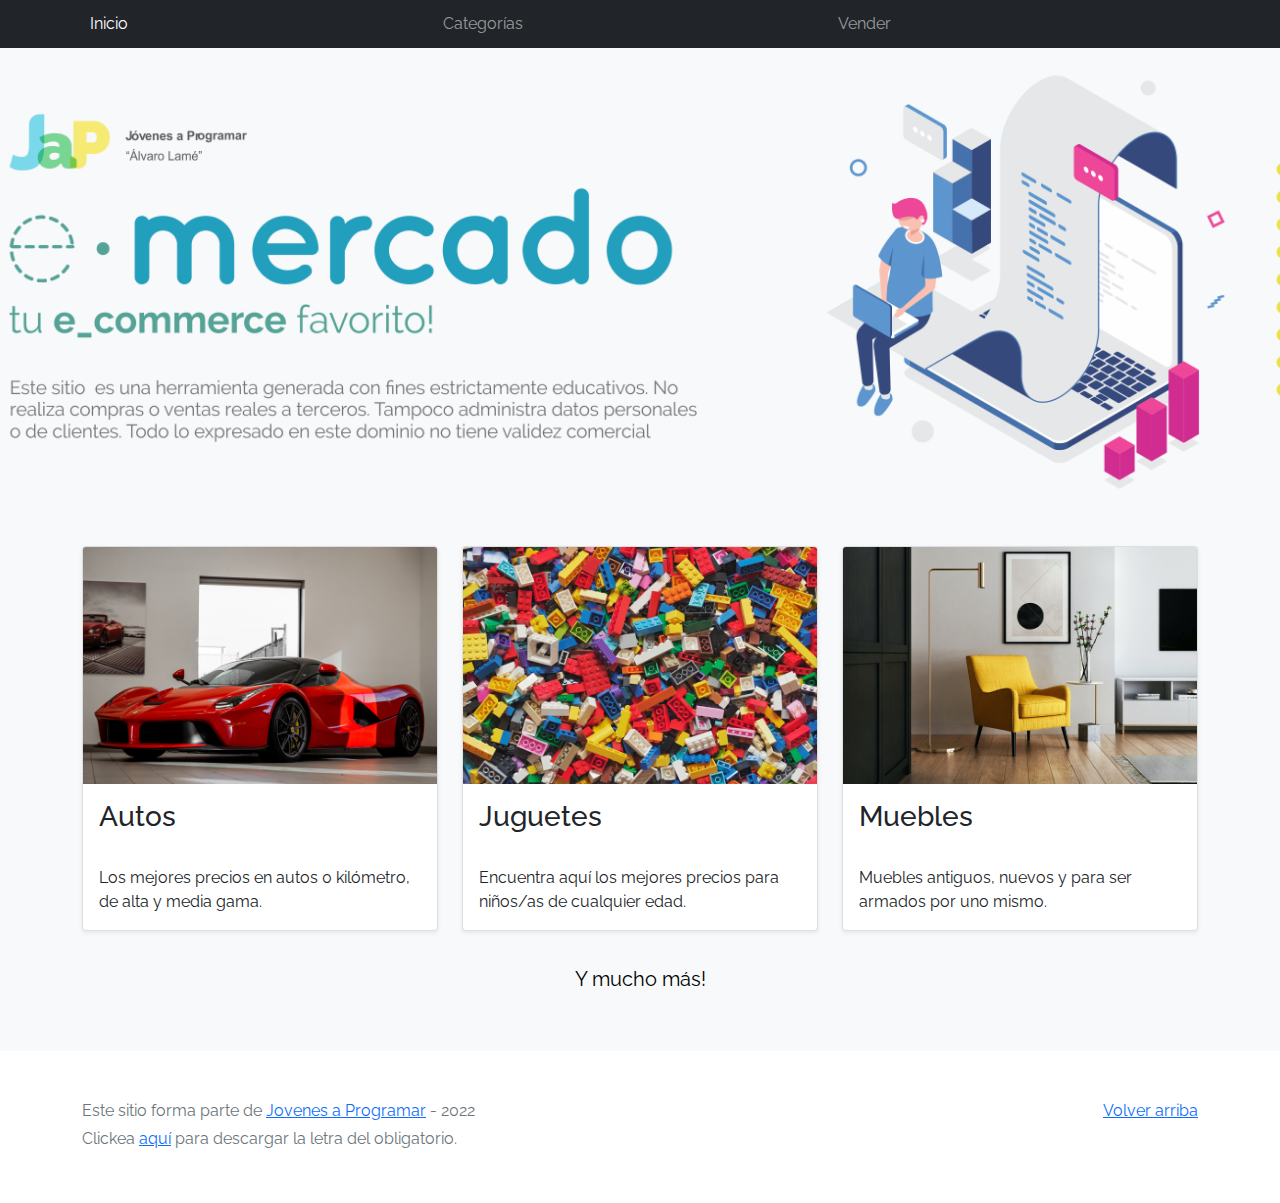
==== index.html @ fb708b77 "initial setup" ====
<!DOCTYPE html>
<html lang="es">

<head>
  <meta http-equiv="Content-Type" content="text/html; charset=UTF-8">
  <meta name="viewport" content="width=device-width, initial-scale=1, shrink-to-fit=no">
  <title>eMercado - Todo lo que busques está aquí</title>

  <link href="https://fonts.googleapis.com/css?family=Raleway:300,300i,400,400i,700,700i,900,900i" rel="stylesheet">
  <link href="css/bootstrap.min.css" rel="stylesheet">
  <link href="css/styles.css" rel="stylesheet">
</head>

<body>
  <nav class="navbar navbar-expand-lg navbar-dark bg-dark p-1">
    <div class="container">
      <button class="navbar-toggler" type="button" data-bs-toggle="collapse" data-bs-target="#navbarNav"
        aria-controls="navbarNav" aria-expanded="false" aria-label="Toggle navigation">
        <span class="navbar-toggler-icon"></span>
      </button>
      <div class="collapse navbar-collapse" id="navbarNav">
        <ul class="navbar-nav w-100 justify-content-between">
          <li class="nav-item">
            <a class="nav-link active" href="index.html">Inicio</a>
          </li>
          <li class="nav-item">
            <a class="nav-link" href="categories.html">Categorías</a>
          </li>
          <li class="nav-item">
            <a class="nav-link" href="sell.html">Vender</a>
          </li>
          <li class="nav-item">
          </li>
        </ul>
      </div>
    </div>
  </nav>
  <main>
    <div class="jumbotron text-center"></div>
    <div class="album py-5 bg-light">
      <div class="container">
        <div class="row">
          <div class="col-md-4">
            <div class="card mb-4 shadow-sm custom-card cursor-active" id="autos">
              <img class="bd-placeholder-img card-img-top" src="img/cars_index.jpg"
                alt="Imgagen representativa de la categoría 'Autos'">
              <h3 class="m-3">Autos</h3>
              <div class="card-body">
                <p class="card-text">Los mejores precios en autos 0 kilómetro, de alta y media gama.</p>
              </div>
            </div>
          </div>
          <div class="col-md-4">
            <div class="card mb-4 shadow-sm custom-card cursor-active" id="juguetes">
              <img class="bd-placeholder-img card-img-top" src="img/toys_index.jpg"
                alt="Imgagen representativa de la categoría 'Juguetes'">
              <h3 class="m-3">Juguetes</h3>
              <div class="card-body">
                <p class="card-text">Encuentra aquí los mejores precios para niños/as de cualquier edad.</p>
              </div>
            </div>
          </div>
          <div class="col-md-4">
            <div class="card mb-4 shadow-sm custom-card cursor-active" id="muebles">
              <img class="bd-placeholder-img card-img-top" src="img/furniture_index.jpg"
                alt="Imgagen representativa de la categoría 'Muebles'">
              <h3 class="m-3">Muebles</h3>
              <div class="card-body">
                <p class="card-text">Muebles antiguos, nuevos y para ser armados por uno mismo.</p>
              </div>
            </div>
          </div>
        </div>
        <div class="row">
          <a class="btn btn-light btn-lg btn-block" href="categories.html">Y mucho más!</a>
        </div>
      </div>
    </div>
  </main>
  <footer class="text-muted">
    <div class="container">
      <p class="float-end">
        <a href="#">Volver arriba</a>
      </p>
      <p>Este sitio forma parte de <a href="https://jovenesaprogramar.edu.uy/" target="_blank">Jovenes a Programar</a> -
        2022</p>
      <p>Clickea <a target="_blank" href="Letra.pdf">aquí</a> para descargar la letra del obligatorio.</p>
    </div>
  </footer>
  <script src="js/bootstrap.bundle.min.js"></script>
  <script src="js/index.js"></script>
  <script src="js/init.js"></script>
</body>

</html>
---- css/styles.css ----
.jumbotron,
.card-body,
.container,
.site-header {
  font-family: 'Raleway', serif !important;
}

.jumbotron .display-4 {
  font-weight: bold;
}

nav a {
  text-decoration: none;
}

.bd-placeholder-img {
  font-size: 1.125rem;
  text-anchor: middle;
  -webkit-user-select: none;
  -moz-user-select: none;
  -ms-user-select: none;
  user-select: none;
}

@media (min-width: 768px) {
  .bd-placeholder-img-lg {
    font-size: 3.5rem;
  }
}

.jumbotron {
  height: 50vh;
  padding: 5em inherit;
  margin-bottom: 0;
  background-color: #53C0FB;
  background: url('../img/cover_back.png');
  background-size: cover;
  background-position: center;
  background-repeat: no-repeat;
  color: black;
  font-weight: bold;
}

@media (min-width: 768px) {
  .jumbotron {
    padding-top: 6rem;
    padding-bottom: 6rem;
  }
}

.jumbotron p:last-child {
  margin-bottom: 0;
}

.jumbotron-heading {
  font-weight: 300;
}

.jumbotron .container {
  max-width: 40rem;
  background-color: rgba(255, 255, 255, 0.5);
  border-radius: 10px;
  text-shadow: 1px 1px 2px grey;
}

.jumbotron .lead {
  font-size: 38px;
}

footer {
  padding-top: 3rem;
  padding-bottom: 3rem;
}

footer p {
  margin-bottom: .25rem;
}

.site-header a {
  color: white;
  transition: ease-in-out color .15s;
}

.site-header .dropdown-menu a {
  color: black;
}

.dropzone {
  border: 2px dashed #0087F7;
  border-radius: 5px;
  background: white;
}

.img-fit {
  max-height: 100%;
}

.alert {
  position: fixed;
  top: 80px;
  width: 50%;
  left: 50%;
  transform: translate(-50%, 0);
}

.lds-ring {
  display: inline-block;
  position: relative;
  width: 64px;
  height: 64px;
  top: 50%;
  left: 50%;
}

.cursor-active {
  cursor: pointer;
}

.left {
  float: left;
  padding: 4px;
  background-color: rgba(255, 255, 255, 0.5);
}

.lds-ring div {
  box-sizing: border-box;
  display: block;
  position: absolute;
  width: 51px;
  height: 51px;
  margin: 6px;
  border: 6px solid #fff;
  border-radius: 50%;
  animation: lds-ring 1.2s cubic-bezier(0.5, 0, 0.5, 1) infinite;
  border-color: #fff transparent transparent transparent;
}

.lds-ring div:nth-child(1) {
  animation-delay: -0.45s;
}

.lds-ring div:nth-child(2) {
  animation-delay: -0.3s;
}

.lds-ring div:nth-child(3) {
  animation-delay: -0.15s;
}

@keyframes lds-ring {
  0% {
    transform: rotate(0deg);
  }

  100% {
    transform: rotate(360deg);
  }
}

.signin {
  width: 100%;
  max-width: 330px;
  padding: 15px;
  margin: auto;
}

#spinner-wrapper {
  position: fixed;
  background-color: rgba(0, 0, 0, 0.5);
  width: 100%;
  height: 100%;
  top: 0;
  left: 0;
  z-index: 1021;
  display: none;
}

main {
  min-height: calc(100vh - 210px);
}

a.custom-card,
a.custom-card:hover {
  color: inherit;
  text-decoration: inherit;
}

.checked {
  color: orange;
}
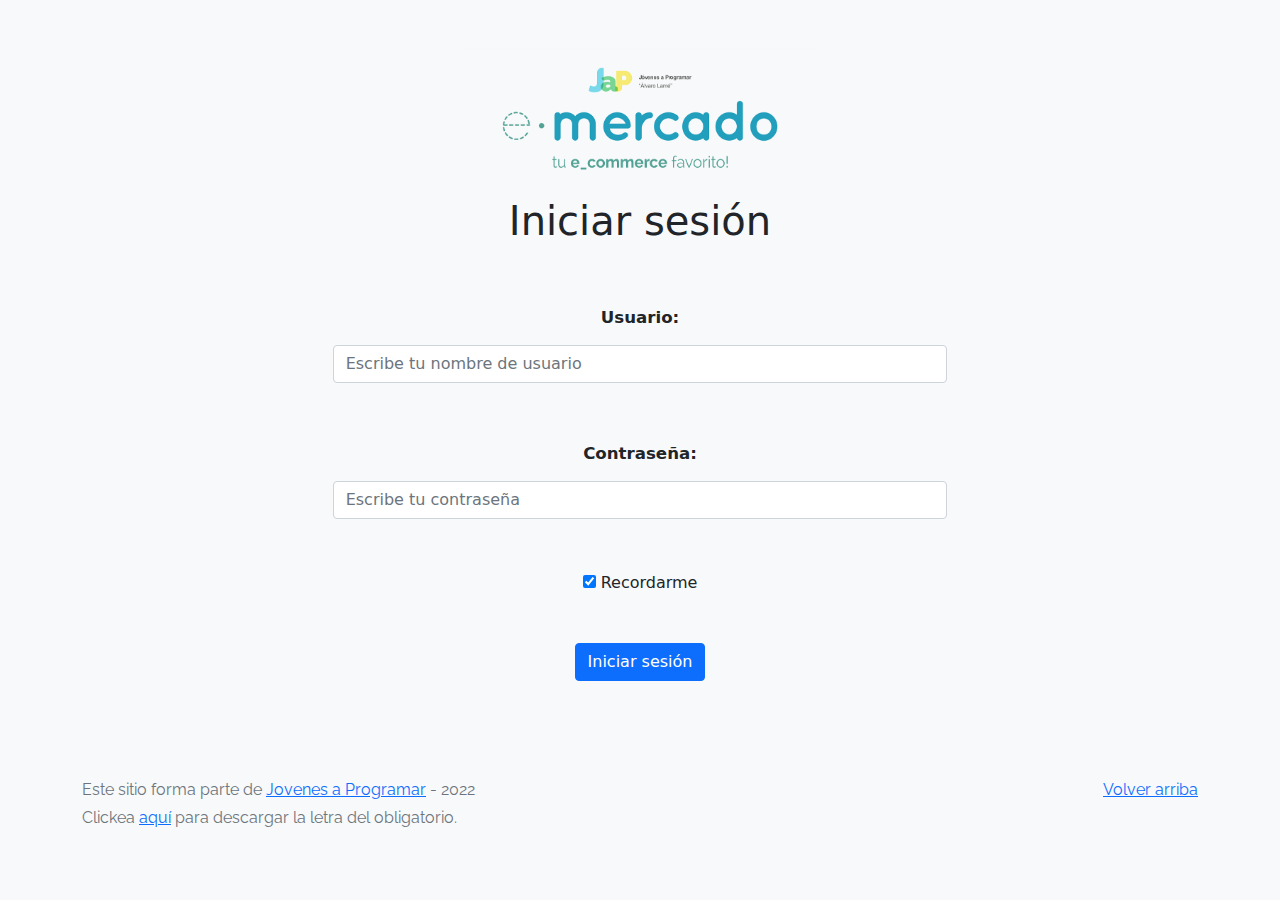
==== commit 43be0c63: "se implemento fetch de autos y login de usuario" ====
--- a/index.html
+++ b/index.html
@@ -30,6 +30,12 @@
             <a class="nav-link" href="sell.html">Vender</a>
           </li>
           <li class="nav-item">
+          </li>
+          <li class="nav-item">
+            <p class="nav-link">Bienvenido <span id="user"></span></p>
+          </li>
+          <li class="nav-item">
+            <a class="btn btn-primary" href="login.html" id=logoutBtn>Cerrar sesion</a>
           </li>
         </ul>
       </div>
--- a/css/styles.css
+++ b/css/styles.css
@@ -187,4 +187,23 @@
 
 .checked {
   color: orange;
+}
+
+.validation-form p {
+	color: #e74c3c;
+	visibility: hidden;
+    margin-top: 2%;
+}
+
+.list {
+  list-style-type: none;
+  padding: 4%;
+  width: 60%;
+  margin: auto;
+}
+
+.form-label {
+  font-size: 1.3vw;
+  font-weight: bold;
+  padding: 1%;
 }